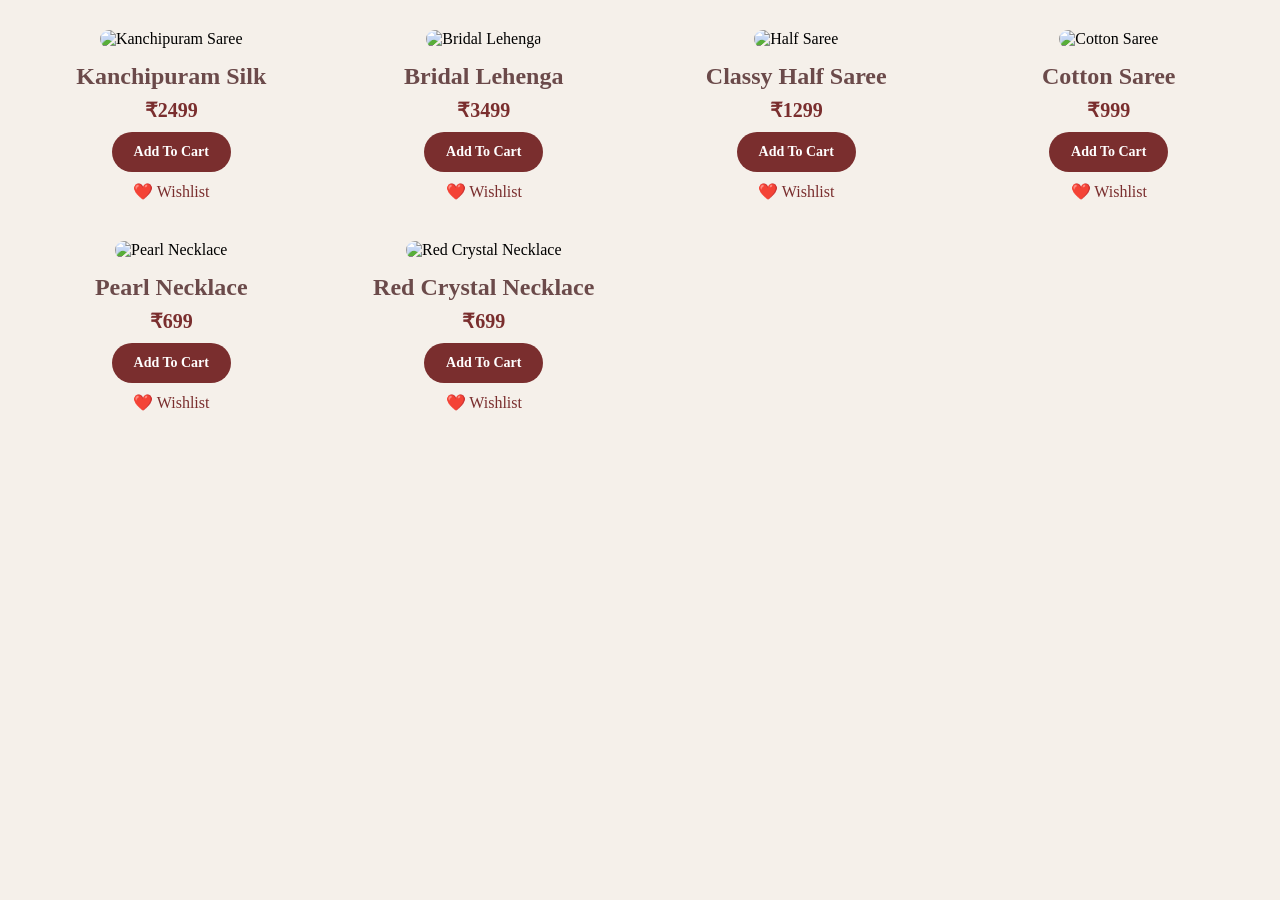
==== collection.html @ d5e4cd6d "Add files via upload" ====
<!DOCTYPE html>
<html lang="en">

<head>
    <meta charset="UTF-8">
    <meta name="viewport" content="width=device-width, initial-scale=1.0">
    <title>Collections</title>
    <link rel="stylesheet" href="style.css">
</head>

<body>

<div class="collection-grid">

    <div class="card">
        <img src="images/kanchipuram saree.jpg" alt="Kanchipuram Saree" class="product-img">
        <h3>Kanchipuram Silk</h3>
        <p class="price">₹2499</p>
        <button class="cart-btn" data-name="Kanchipuram Silk" data-price="2499">
    Add To Cart
</button>
        <button class="wish-btn">❤️ Wishlist</button>
    </div>

    <div class="card">
        <img src="images/bridal-lehenga.jpg" alt="Bridal Lehenga" class="product-img">
        <h3>Bridal Lehenga</h3>
        <p class="price">₹3499</p>
        <button class="cart-btn" data-name="Bridal Lehenga" data-price="3499">
    Add To Cart
</button>
        <button class="wish-btn">❤️ Wishlist</button>
    </div>

    <div class="card">
        <img src="images/classic half-saree.jpg" alt="Half Saree" class="product-img">
        <h3>Classy Half Saree</h3>
        <p class="price">₹1299</p>
        <button class="cart-btn" data-name="Classy Half Saree" data-price="1299">
    Add To Cart
</button>
        <button class="wish-btn">❤️ Wishlist</button>
    </div>

    <div class="card">
        <img src="images/cotton-elagance.jpg" alt="Cotton Saree" class="product-img">
        <h3>Cotton Saree</h3>
        <p class="price">₹999</p>
        <button class="cart-btn" data-name="Cotton saree" data-price="999">
    Add To Cart
</button>
        <button class="wish-btn">❤️ Wishlist</button>
    </div>

    <div class="card">
        <img src="images/pearl-necklace.jpg" alt="Pearl Necklace" class="product-img">
        <h3>Pearl Necklace</h3>
        <p class="price">₹699</p>
        <button class="cart-btn" data-name="Pearl Necklace" data-price="699">
    Add To Cart
</button>
        <button class="wish-btn">❤️ Wishlist</button>
    </div>

    <div class="card">
        <img src="images/red crystal-necklace.jpg" alt="Red Crystal Necklace" class="product-img">
        <h3>Red Crystal Necklace</h3>
        <p class="price">₹699</p>
        <button class="cart-btn" data-name="Red Crystal Necklace" data-price="699">
    Add To Cart
</button>
        <button class="wish-btn">❤️ Wishlist</button>
    </div>

</div>
<script src="script.js"></script>
</body>
</html>
---- style.css ----
*{
    margin:0;
    padding:0;
    box-sizing:border-box;
    font-family: Georgia, serif;
}

body{
    background:#f5f0ea;
}

/* HERO */
.hero{
    background-image: url("images/hero.jpg.png");
    background-size: cover;
    background-position: center;
    height: 100vh;

    display:flex;
    flex-direction:column;
}
.hero-content h1{
    color: white;
    font-size: 90px;
}
.hero-content h2{
    color: white;
}
.collection-grid{
    display: flex;
    justify-content: center;
    gap: 40px;
    flex-wrap: wrap;
}
.search-bar{
    width:300px;
    padding:12px;
    border-radius:25px;
    border:1px solid #ccc;
    margin:20px 0 40px;
    text-align:center;
    font-size:16px;
}

.card{
    text-align: center;
}

.card img{
    width: 220px;
    height: 280px;
    object-fit: cover;
    border-radius: 20px;
}

.card h3{
    margin-top: 10px;
    font-size: 24px;
    color: #7a2e2e;
}
.hidden-card{
    display:none;
}
.product-img{
    width:220px;
    height:280px;
    object-fit:cover;
    border-radius:20px;
}
.cart-btn,
.wish-btn{
    display:block;
    margin:10px auto;
}
#viewMoreBtn{
    display:block;
    margin:40px auto;
    padding:12px 30px;
    background:#7a2e2e;
    color:white;
    border:none;
    border-radius:25px;
    cursor:pointer;
    font-size:16px;
    font-weight:600;
}
.price{
    color:#7a2e2e;
    font-size:20px;
    font-weight:bold;
    margin-top:8px;
}
.quantity-box{
    display:flex;
    justify-content:center;
    align-items:center;
    gap:10px;
    margin:10px 0;
}

.quantity-box button{
    width:30px;
    height:30px;
    border:none;
    border-radius:50%;
    background:#7a2e2e;
    color:white;
    cursor:pointer;
}

.quantity{
    font-size:18px;
    font-weight:bold;
}

.old-price{
    text-decoration:line-through;
    color:gray;
    margin-right:8px;
}
.cart-btn{
    background:#7a2e2e;
    color:white;
    border:none;
    padding:12px 22px;
    border-radius:25px;
    font-size:14px;
    font-weight:600;
    cursor:pointer;
}


.cart-btn:hover{
    background:#5e2020;
}
#cart-section{
    text-align:center;
    padding:60px 20px;
}
#checkout-btn{
    display:block;
    margin:20px auto;
    background:#7a2e2e;
    color:white;
    border:none;
    padding:12px 25px;
    border-radius:25px;
    cursor:pointer;
}
.button-group{
    display:flex;
    justify-content:center;
    gap:10px;
    margin-top:10px;
}
.wish-btn{
    background:none;
    border:none;
    color:#7a2e2e;
    cursor:pointer;
    margin-top:10px;
    font-size:16px;
    
}
.cart-section{
    width: 80%;
    max-width: 600px;
    margin: 50px auto;
    text-align: center;
}

#cart-items{
    list-style: none;
    padding: 0;
}

#cart-items li{
    margin: 10px 0;
    font-size: 18px;
}
nav{
    display:flex;
    justify-content:space-between;
    align-items:center;
    padding:20px 60px;
} 

.logo{
    color: white;
    font-size:32px;
    font-weight:bold;
}

nav ul{
    display:flex;
    list-style:none;
    gap:35px;
}

nav ul li a{
    text-decoration:none;
    color:white;
    font-size:18px;
}

.hero-content{
    position:absolute;
    left:70px;
    top:35%;
}

.hero-content h1{
    font-size:90px;
}

.hero-content h2{
    margin-top:10px;
    margin-bottom:25px;
}

.btn{
    background:#7a2f2f;
    color:white;
    border:none;
    padding:14px 28px;
    border-radius:25px;
    cursor:pointer;
}

.view-more-container{
    text-align:center;
    margin:40px 0;
}

#viewMoreBtn{
    background:#7a2e2e;
    color:white;
    border:none;
    padding:12px 25px;
    border-radius:25px;
    cursor:pointer;
    font-size:16px;
}


.checkout-btn{
    background: #7a2e2e;
    color: white;
    border: none;
    padding: 12px 30px;
    border-radius: 25px; /* round shape */
    cursor: pointer;
    font-size: 16px;
}
#customer-name,
#customer-phone{

    width: 320px;

    padding: 14px;

    border-radius: 30px;

    border: 1px solid #ccc;

    background: #fff;

    font-size: 16px;

}
.wishlist-section{

    text-align:center;

    margin:50px auto;

}

#wishlist-items{

    display:flex;

    justify-content:center;

    flex-wrap:wrap;

    gap:20px;

    margin-top:20px;

}

.wishlist-card{

    background:#ffffff;

    width:220px;

    padding:15px;

    border-radius:15px;

    box-shadow:0 4px 12px rgba(0,0,0,0.1);

    text-align:center;

}

.wishlist-card img{

    width:100%;

    height:250px;

    object-fit:cover;

    border-radius:10px;

}

.wishlist-card h4{

    margin:12px 0;

    color:#7a2d2d;

}

.wishlist-card button{

    background:#8b2f2f;

    color:white;

    border:none;

    padding:10px 15px;

    border-radius:20px;

    cursor:pointer;

}
.wishlist-nav{

    background:#7d2d2d;

    color:white;

    display:flex;

    justify-content:space-between;

    align-items:center;

    padding:20px 50px;

}

.wishlist-nav h2{

    color:white;

}

.wishlist-nav a{

    color:white;

    text-decoration:none;

    font-weight:bold;

}

.wishlist-page{

    text-align:center;

    padding:50px;

}

#wishlist-items{

    display:flex;

    justify-content:center;

    flex-wrap:wrap;

    gap:25px;

    margin-top:30px;

}

.wishlist-card{

    background:white;

    width:230px;

    padding:15px;

    border-radius:15px;

    box-shadow:0 4px 12px rgba(0,0,0,0.1);

}

.wishlist-card img{

    width:100%;

    height:260px;

    object-fit:cover;

    border-radius:10px;

}

.wishlist-card h4{

    margin:15px 0;

    color:#7d2d2d;

}

.wishlist-card button{

    background:#7d2d2d;

    color:white;

    border:none;

    padding:10px 15px;

    border-radius:20px;

    cursor:pointer;

}
/* COLLECTION */

.collections{
    text-align:center;
    padding:100px 50px;
}

.collections h2{
    color:#7a2f2f;
    font-size:55px;
}
.collection-grid{
    display:grid;
    grid-template-columns:repeat(auto-fit,minmax(250px,1fr));
    gap:30px;
    padding:30px;
}

.card{
    text-align:center;
}

.card img{
    width:220px;
    height:280px;
    object-fit:cover;
    border-radius:15px;
}

.card h3{
    margin-top:15px;
    color:#6b4a4a;
}

/* CTA */

.cta{
    text-align:center;
    padding:120px 20px;
}

.cta h2{
    font-size:60px;
    color:#5f4a4a;
}

.line{
    width:120px;
    height:4px;
    background:#7a2f2f;
    margin:20px auto;
}

.cta p{
    max-width:600px;
    margin:40px auto;
    font-size:22px;
    color:#555;
}

.cta .btn{
    margin-top:20px;
}

/* FOOTER */

footer{
    background:#6d2525;
    color:white;
    text-align:center;
    padding:60px 20px;
}

footer h2{

    color: white !important;

    font-size: 55px;

    font-weight: bold;

}

.footer-links,
.social-links{
    margin-top:20px;
}

.footer-links a,
.social-links a{
    color:white;
    text-decoration:none;
    margin:0 15px;
}

.copyright{
    margin-top:25px;
    font-size:14px;
}
.testimonials{
    padding:80px 50px;
    text-align:center;
    background:#f8f3ee;
}

.testimonials h2{
    font-size:45px;
    color:#7a2e2e;
    margin-bottom:40px;
}

.testimonial-container{
    display:flex;
    justify-content:center;
    gap:30px;
    flex-wrap:wrap;
}

.testimonial{
    background:white;
    width:300px;
    padding:25px;
    border-radius:15px;
    box-shadow:0 2px 10px rgba(0,0,0,0.1);
}

.testimonial h4{
    margin-top:15px;
    color:#c9a66b;
}
#topBtn{
    position:fixed;
    bottom:20px;
    right:20px;
    padding:10px 15px;
    border:none;
    border-radius:50%;
    background:#7a2e2e;
    color:white;
    cursor:pointer;
}
.modal{
    display:none;
    position:fixed;
    top:0;
    left:0;
    width:100%;
    height:100%;
    background:rgba(0,0,0,0.7);
    z-index:1000;
}

.modal-content{
    background:white;
    width:400px;
    max-width:90%;
    margin:80px auto;
    padding:20px;
    border-radius:10px;
    text-align:center;
}

.modal-content img{
    width:100%;
    border-radius:10px;
}

.close{
    float:right;
    font-size:30px;
    cursor:pointer;
}

/* MOBILE */

@media(max-width:768px){

    nav{
        flex-direction:column;
        gap:20px;
    }

    .hero-content{
        left:20px;
    }

    .hero-content h1{
        font-size:60px;
    }

    .collections h2,
    .cta h2{
        font-size:40px;
    }

    .card img{
        width:180px;
        height:220px;
    }
}
.contact-section{
    text-align:center;
    padding:80px 20px;
    background:#f5f0ea;
}

.contact-section h2{
    font-size:45px;
    color:#7a2e2e;
    margin-bottom:30px;
}

.contact-section form{
    max-width:500px;
    margin:auto;
}

.contact-section input,
.contact-section textarea{
    width:100%;
    padding:15px;
    margin:10px 0;
    border:1px solid #ccc;
    border-radius:10px;
}

.contact-section button{
    background:#7a2e2e;
    color:white;
    border:none;
    padding:12px 25px;
    border-radius:25px;
}
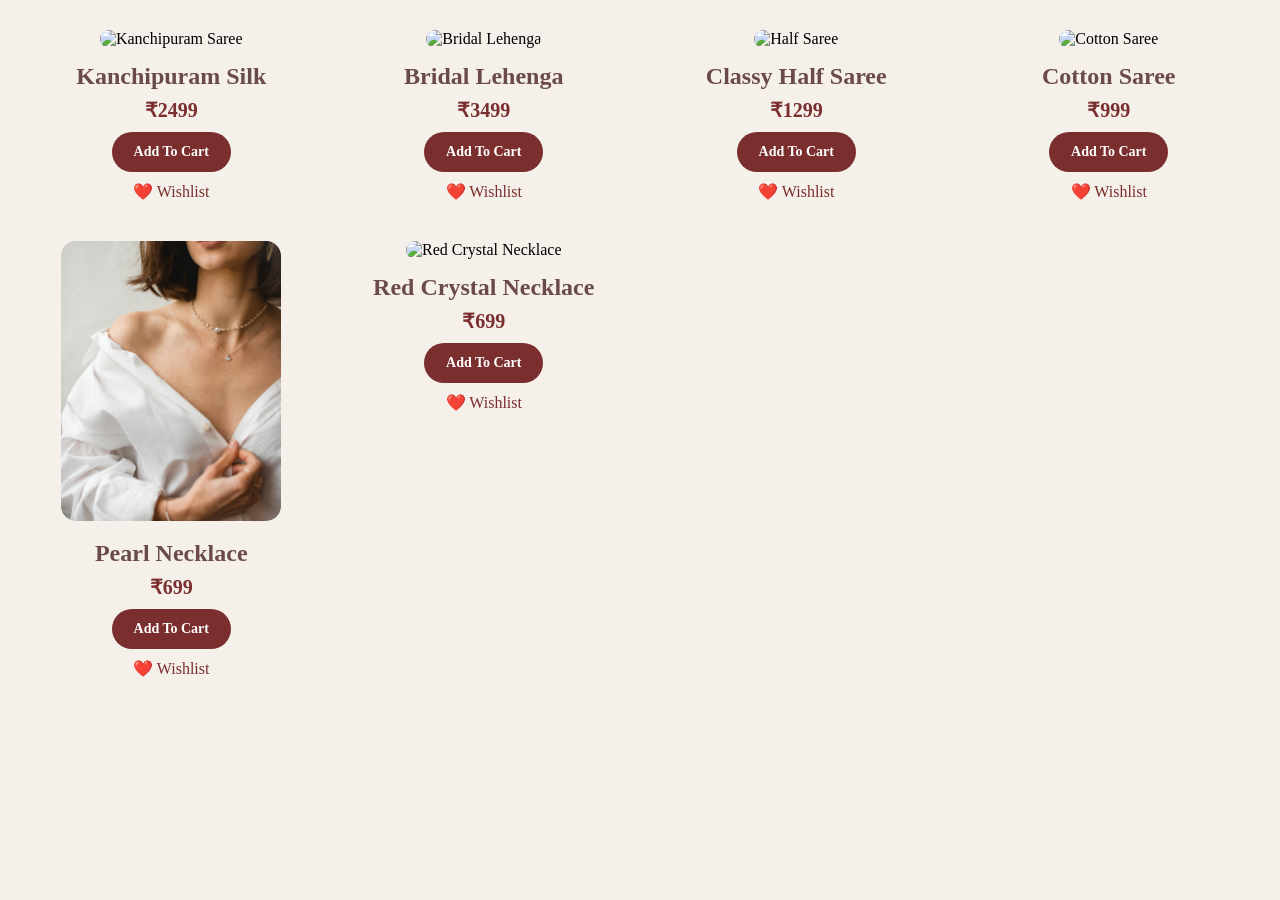
==== commit 1b23e976: "Add files via upload" ====
--- a/collection.html
+++ b/collection.html
@@ -14,7 +14,7 @@
 <div class="collection-grid">
 
     <div class="card">
-        <img src="images/kanchipuram saree.jpg" alt="Kanchipuram Saree" class="product-img">
+        <img src="kanchipuram saree.jpg" alt="Kanchipuram Saree" class="product-img">
         <h3>Kanchipuram Silk</h3>
         <p class="price">₹2499</p>
         <button class="cart-btn" data-name="Kanchipuram Silk" data-price="2499">
@@ -24,7 +24,7 @@
     </div>
 
     <div class="card">
-        <img src="images/bridal-lehenga.jpg" alt="Bridal Lehenga" class="product-img">
+        <img src="bridal-lehenga.jpg" alt="Bridal Lehenga" class="product-img">
         <h3>Bridal Lehenga</h3>
         <p class="price">₹3499</p>
         <button class="cart-btn" data-name="Bridal Lehenga" data-price="3499">
@@ -34,7 +34,7 @@
     </div>
 
     <div class="card">
-        <img src="images/classic half-saree.jpg" alt="Half Saree" class="product-img">
+        <img src="classic half-saree.jpg" alt="Half Saree" class="product-img">
         <h3>Classy Half Saree</h3>
         <p class="price">₹1299</p>
         <button class="cart-btn" data-name="Classy Half Saree" data-price="1299">
@@ -44,7 +44,7 @@
     </div>
 
     <div class="card">
-        <img src="images/cotton-elagance.jpg" alt="Cotton Saree" class="product-img">
+        <img src="cotton-elagance.jpg" alt="Cotton Saree" class="product-img">
         <h3>Cotton Saree</h3>
         <p class="price">₹999</p>
         <button class="cart-btn" data-name="Cotton saree" data-price="999">
@@ -54,7 +54,7 @@
     </div>
 
     <div class="card">
-        <img src="images/pearl-necklace.jpg" alt="Pearl Necklace" class="product-img">
+        <img src="pearl-necklace.jpg" alt="Pearl Necklace" class="product-img">
         <h3>Pearl Necklace</h3>
         <p class="price">₹699</p>
         <button class="cart-btn" data-name="Pearl Necklace" data-price="699">
@@ -64,7 +64,7 @@
     </div>
 
     <div class="card">
-        <img src="images/red crystal-necklace.jpg" alt="Red Crystal Necklace" class="product-img">
+        <img src="red crystal-necklace.jpg" alt="Red Crystal Necklace" class="product-img">
         <h3>Red Crystal Necklace</h3>
         <p class="price">₹699</p>
         <button class="cart-btn" data-name="Red Crystal Necklace" data-price="699">
